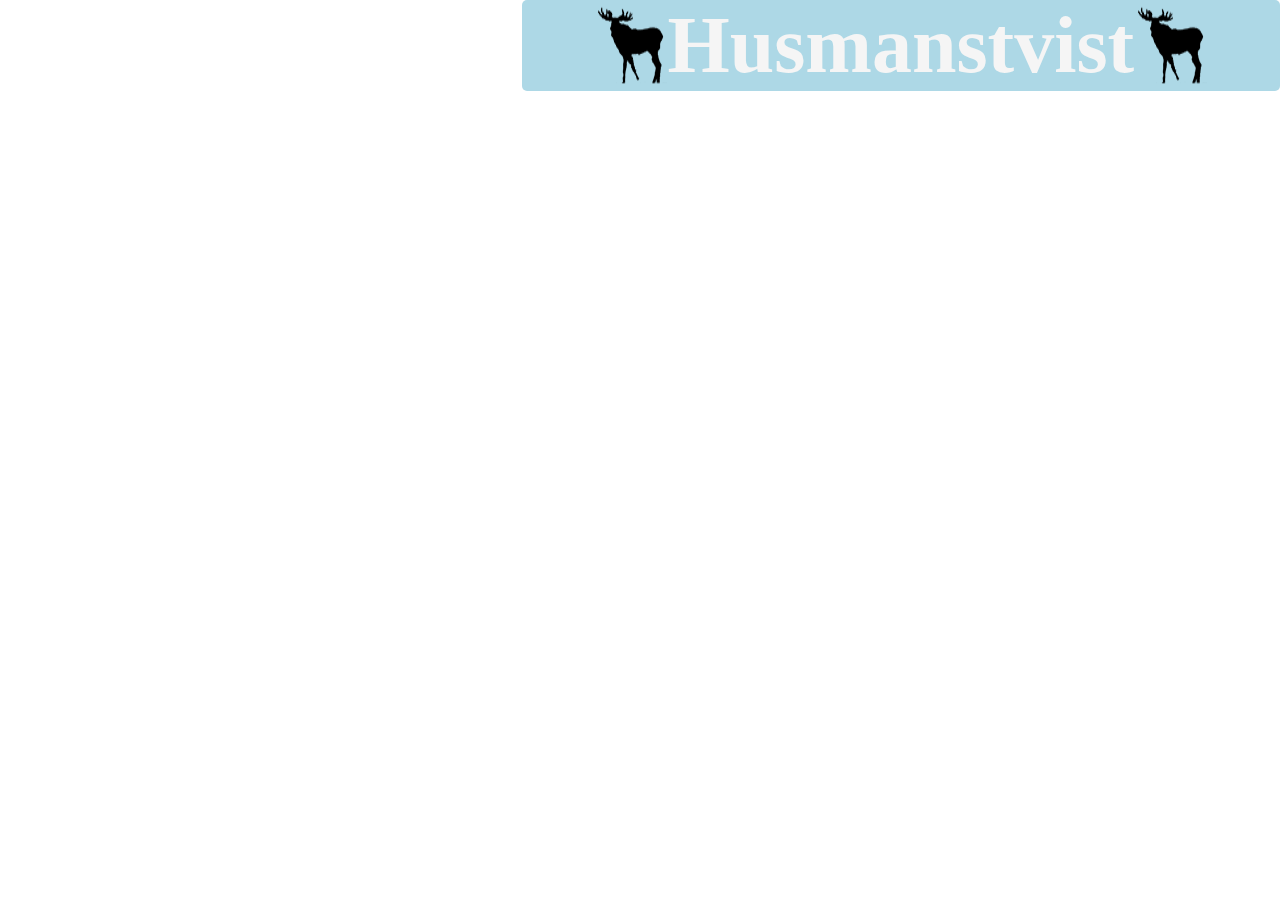
==== index.html @ 61f6ceaa "29 NOVEMBER LEKTION" ====
<!DOCTYPE html>
<html lang="en">
<head>
    <meta charset="UTF-8">
    <meta http-equiv="X-UA-Compatible" content="IE=edge">
    <meta name="viewport" content="width=device-width, initial-scale=1.0">
    <title>Husmanstvist</title>
    <link rel="stylesheet" href="css/style.css">
</head>
<body>
    <!-- a taggen länkar till andra sidor -->
    <div id="grid_index">
        <header> 
            <img src="img/animals/Namnlöst-1.png" alt="Älg">
            <h1>Husmanstvist</h1>
            <img src="img/animals/Namnlöst-1.png" alt="Älg">
        </header>


    </div>
</body>
</html>
---- css/style.css ----
*{
    color: whitesmoke;
    padding: 0;
    margin: 0;
    box-sizing: border-box;
}

body{
    background: white;
}

header{
    grid-area: he;
    background:lightblue;
    border-radius: 5px;
    display: flex;
    justify-content: center;
    font-size: 40px;
}

h2{
    background-color: pink;
    padding: 10px;
    font-family:'Lucida Sans', 'Lucida Sans Regular', 'Lucida Grande', 'Lucida Sans Unicode', Geneva, Verdana, sans-serif;
    text-align: center;
}

#grid_index{
    display: grid;
    grid-template-areas: 
    "hr hr hr hr";
}



#grid_meny{
    display: grid;
    height: 100vh;
    gap: 3px;
    margin: 3px;
    grid-template-columns: 1fr 1fr 1fr 1fr;
    grid-template-rows: 100px 1fr 1fr 50px;
    grid-template-areas: 
    "he he he he"
    "s1 s2 s3 s4"
    "s5 s6 s7 s8"
    "fo fo fo fo";
}

.meny{
  background:lightblue;
  border-radius: 5px;
}

#img_meny{
    height: auto;
    width: 50%;
    margin-right: auto;
    margin-left: auto;
    margin-top: 10px;
    display: block;
}

#sec1{
    grid-area: s1;
}

#sec2{
    grid-area: s2;
}

#sec3{
    grid-area: s3;
}

#sec4{
    grid-area: s4;
}

#sec5{
    grid-area: s5;
}

#sec6{
    grid-area: s6;
}

#sec7{
    grid-area: s7;
}

#sec8{
    grid-area: s8;
}


#footermeny{
    grid-area: fo;
    background:lightblue; 
    border-radius: 5px;
}
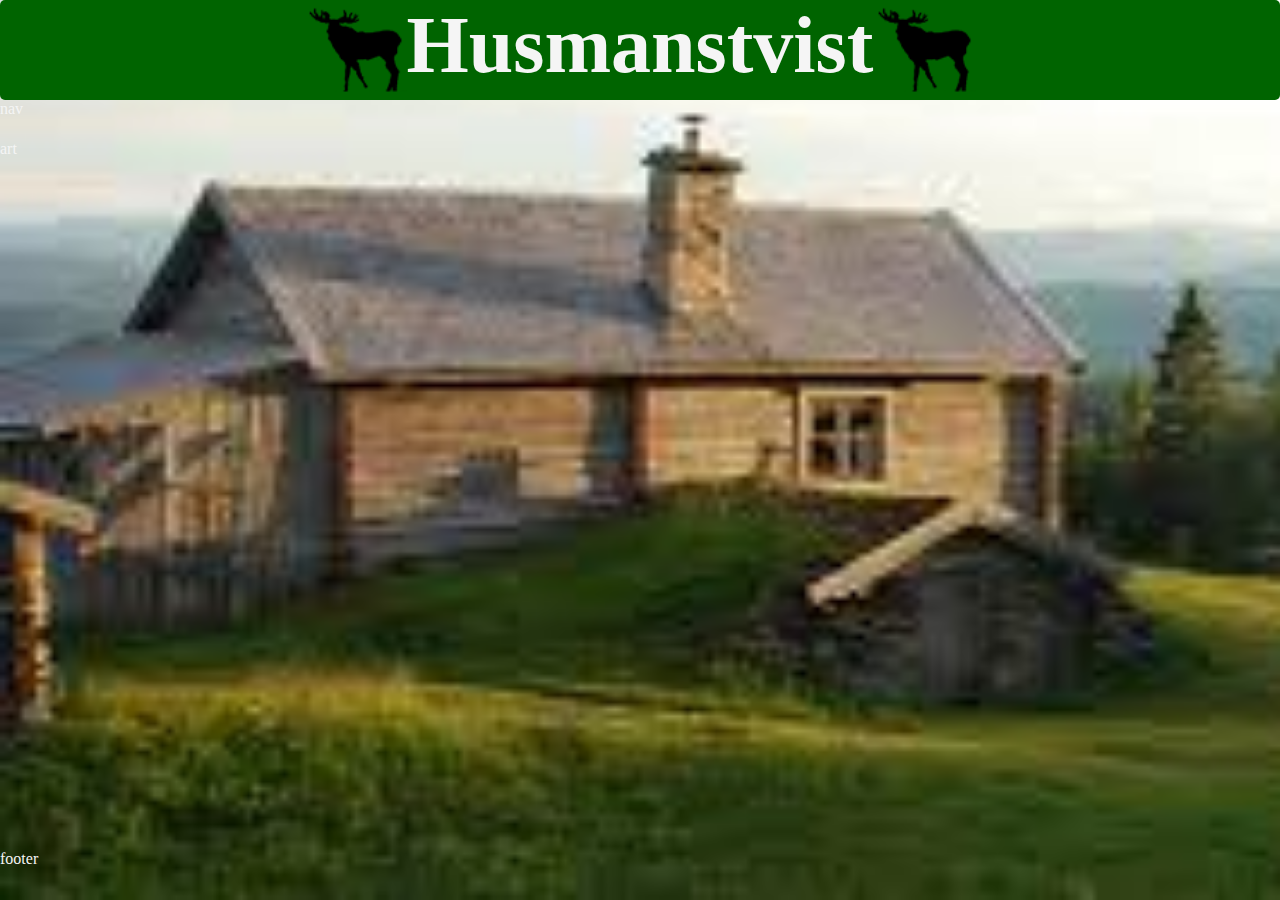
==== commit b896ac3a: "Kort ändring 30 November" ====
--- a/index.html
+++ b/index.html
@@ -10,12 +10,20 @@
 <body>
     <!-- a taggen länkar till andra sidor -->
     <div id="grid_index">
-        <header> 
+        <header id="index_header"> 
             <img src="img/animals/Namnlöst-1.png" alt="Älg">
             <h1>Husmanstvist</h1>
             <img src="img/animals/Namnlöst-1.png" alt="Älg">
         </header>
-
+        <nav id="index_nav">
+            nav
+        </nav>
+        <article id="index_article">
+            art
+        </article>
+        <footer id="index_footer">
+            footer
+        </footer>
 
     </div>
 </body>
--- a/css/style.css
+++ b/css/style.css
@@ -11,7 +11,7 @@
 
 header{
     grid-area: he;
-    background:lightblue;
+    background:darkgreen;
     border-radius: 5px;
     display: flex;
     justify-content: center;
@@ -27,11 +27,32 @@
 
 #grid_index{
     display: grid;
+    height: 100vh;
+    background-image: url("../img/Stugan.png");
+    background-size: cover;
+    grid-template-rows: 100px 40px 1fr 50px;
     grid-template-areas: 
-    "hr hr hr hr";
+    "hr hr hr hr"
+    "nv nv nv nv"
+    "ar ar ar ar"
+    "fr fr fr fr";
 }
 
+#index_header{
+    grid-area: hr;
+}
 
+#index_nav{
+    grid-area: nv;
+}
+
+#index_article{
+    grid-area: ar;
+}
+
+#index_footer{
+    grid-area: fr;
+}
 
 #grid_meny{
     display: grid;
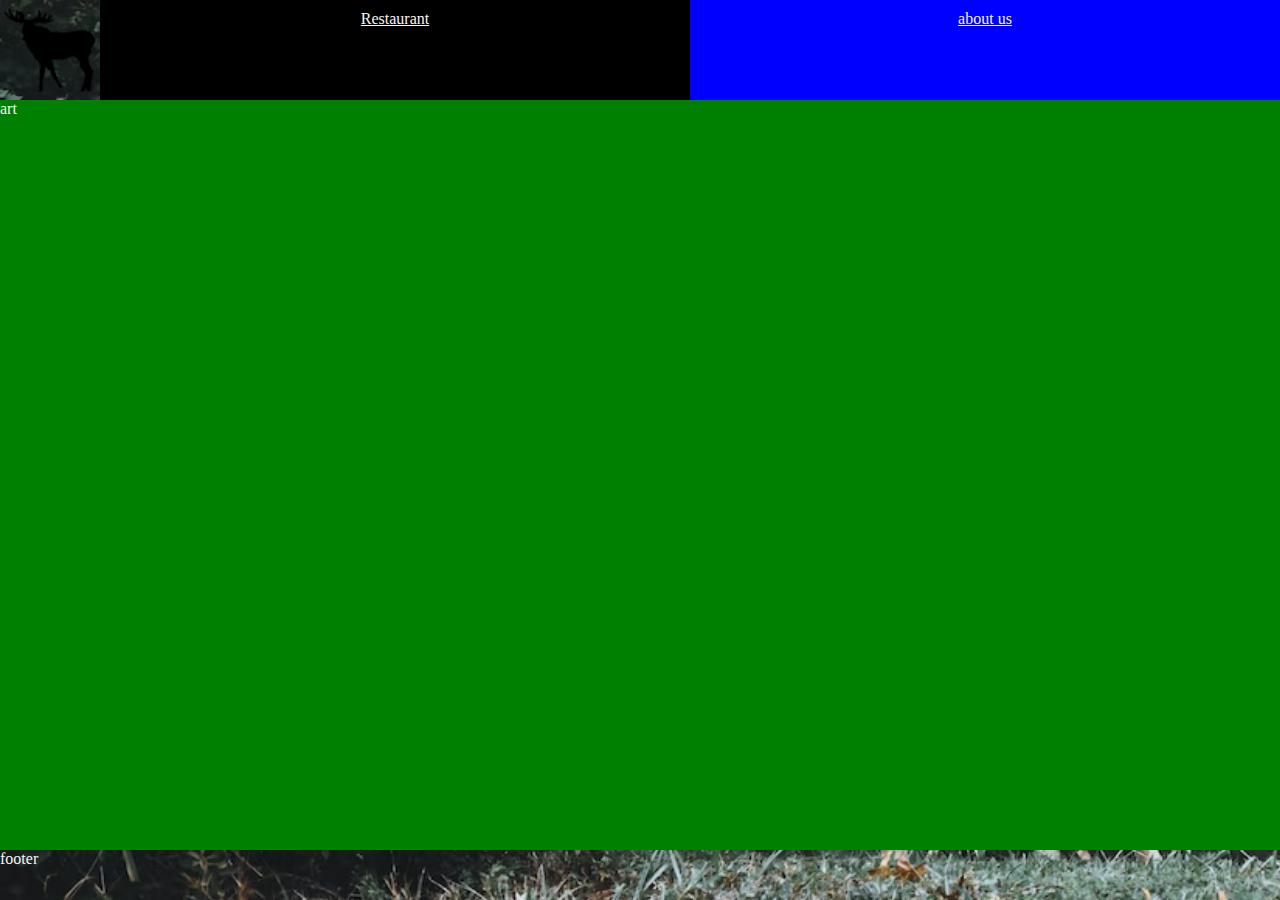
==== commit 96425322: "progress idag spara" ====
--- a/index.html
+++ b/index.html
@@ -4,7 +4,7 @@
     <meta charset="UTF-8">
     <meta http-equiv="X-UA-Compatible" content="IE=edge">
     <meta name="viewport" content="width=device-width, initial-scale=1.0">
-    <title>Husmanstvist</title>
+    <title>Roadkill safari</title>
     <link rel="stylesheet" href="css/style.css">
 </head>
 <body>
@@ -12,11 +12,12 @@
     <div id="grid_index">
         <header id="index_header"> 
             <img src="img/animals/Namnlöst-1.png" alt="Älg">
-            <h1>Husmanstvist</h1>
-            <img src="img/animals/Namnlöst-1.png" alt="Älg">
         </header>
-        <nav id="index_nav">
-            nav
+        <nav id="index_nav1" class="nav_start">
+           <a href="meny.html">Restaurant</a> 
+        </nav>
+        <nav id="index_nav2" class="nav_start">
+           <a href="">about us</a>
         </nav>
         <article id="index_article">
             art
--- a/css/style.css
+++ b/css/style.css
@@ -11,11 +11,11 @@
 
 header{
     grid-area: he;
-    background:darkgreen;
     border-radius: 5px;
     display: flex;
     justify-content: center;
     font-size: 40px;
+    color: black;
 }
 
 h2{
@@ -28,26 +28,42 @@
 #grid_index{
     display: grid;
     height: 100vh;
-    background-image: url("../img/Stugan.png");
+    background-image: url("../img/background.jpg");
     background-size: cover;
-    grid-template-rows: 100px 40px 1fr 50px;
+    grid-template-rows: 100px 1fr 50px;
+    grid-template-columns: 100px 1fr 1fr;
     grid-template-areas: 
-    "hr hr hr hr"
-    "nv nv nv nv"
-    "ar ar ar ar"
-    "fr fr fr fr";
+    "hr n1 n2"
+    "ar ar ar"
+    "fr fr fr";
 }
 
 #index_header{
     grid-area: hr;
 }
 
-#index_nav{
-    grid-area: nv;
+.nav_start{
+    text-align: center;
+    padding-top: 10px;
+
+}
+.nav_start:hover{
+    
+}
+
+#index_nav1{
+    grid-area: n1;
+    background: black;
+}
+
+#index_nav2{
+    grid-area: n2;
+    background: blue;
 }
 
 #index_article{
     grid-area: ar;
+    background: green;
 }
 
 #index_footer{
@@ -67,12 +83,10 @@
     "s5 s6 s7 s8"
     "fo fo fo fo";
 }
-
 .meny{
   background:lightblue;
   border-radius: 5px;
 }
-
 #img_meny{
     height: auto;
     width: 50%;
@@ -81,40 +95,30 @@
     margin-top: 10px;
     display: block;
 }
-
 #sec1{
     grid-area: s1;
 }
-
 #sec2{
     grid-area: s2;
 }
-
 #sec3{
     grid-area: s3;
 }
-
 #sec4{
     grid-area: s4;
 }
-
 #sec5{
     grid-area: s5;
 }
-
 #sec6{
     grid-area: s6;
 }
-
 #sec7{
     grid-area: s7;
 }
-
 #sec8{
     grid-area: s8;
 }
-
-
 #footermeny{
     grid-area: fo;
     background:lightblue; 
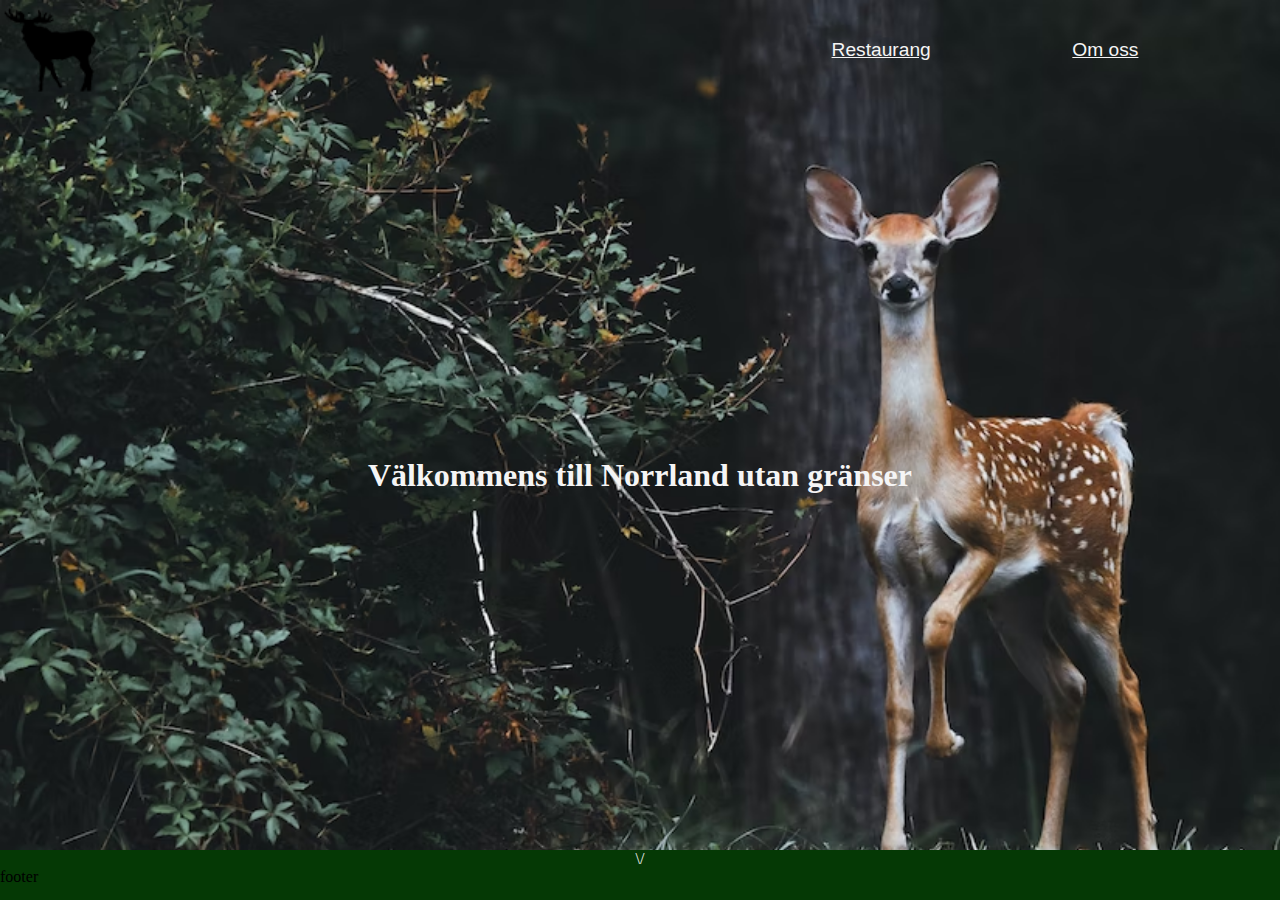
==== commit 9f552a2c: "2 December js test" ====
--- a/index.html
+++ b/index.html
@@ -13,19 +13,22 @@
         <header id="index_header"> 
             <img src="img/animals/Namnlöst-1.png" alt="Älg">
         </header>
-        <nav id="index_nav1" class="nav_start">
-           <a href="meny.html">Restaurant</a> 
-        </nav>
-        <nav id="index_nav2" class="nav_start">
-           <a href="">about us</a>
+        <div id="empty"></div>
+        <nav id="index_nav">
+           <a href="meny.html">Restaurang</a> 
+           <a href="">Om oss</a>
         </nav>
         <article id="index_article">
-            art
+            <h1>Välkommens till Norrland utan gränser</h1>
         </article>
         <footer id="index_footer">
+            <div id="button">\/</div>
             footer
         </footer>
 
     </div>
+
+<script src="js/footergrej.js"></script>
+
 </body>
 </html>--- a/css/style.css
+++ b/css/style.css
@@ -33,7 +33,7 @@
     grid-template-rows: 100px 1fr 50px;
     grid-template-columns: 100px 1fr 1fr;
     grid-template-areas: 
-    "hr n1 n2"
+    "hr em nv"
     "ar ar ar"
     "fr fr fr";
 }
@@ -42,32 +42,38 @@
     grid-area: hr;
 }
 
-.nav_start{
-    text-align: center;
-    padding-top: 10px;
+#empty{
+    grid-area: em;
+}
 
-}
 .nav_start:hover{
     
 }
 
-#index_nav1{
-    grid-area: n1;
-    background: black;
-}
-
-#index_nav2{
-    grid-area: n2;
-    background: blue;
+#index_nav{
+    display: flex;
+    grid-area: nv;
+    justify-content: space-evenly;
+    align-items: center;
+    font-family: 'Lucida Sans', 'Lucida Sans Regular', 'Lucida Grande', 'Lucida Sans Unicode', Geneva, Verdana, sans-serif;
+    font-size: larger;
 }
 
 #index_article{
+    display: flex;
     grid-area: ar;
-    background: green;
+    align-items: center;
+    justify-content: center;
 }
 
 #index_footer{
     grid-area: fr;
+    background: rgb(5, 57, 5);
+    color: black;
+}
+
+#button{
+    text-align: center;
 }
 
 #grid_meny{
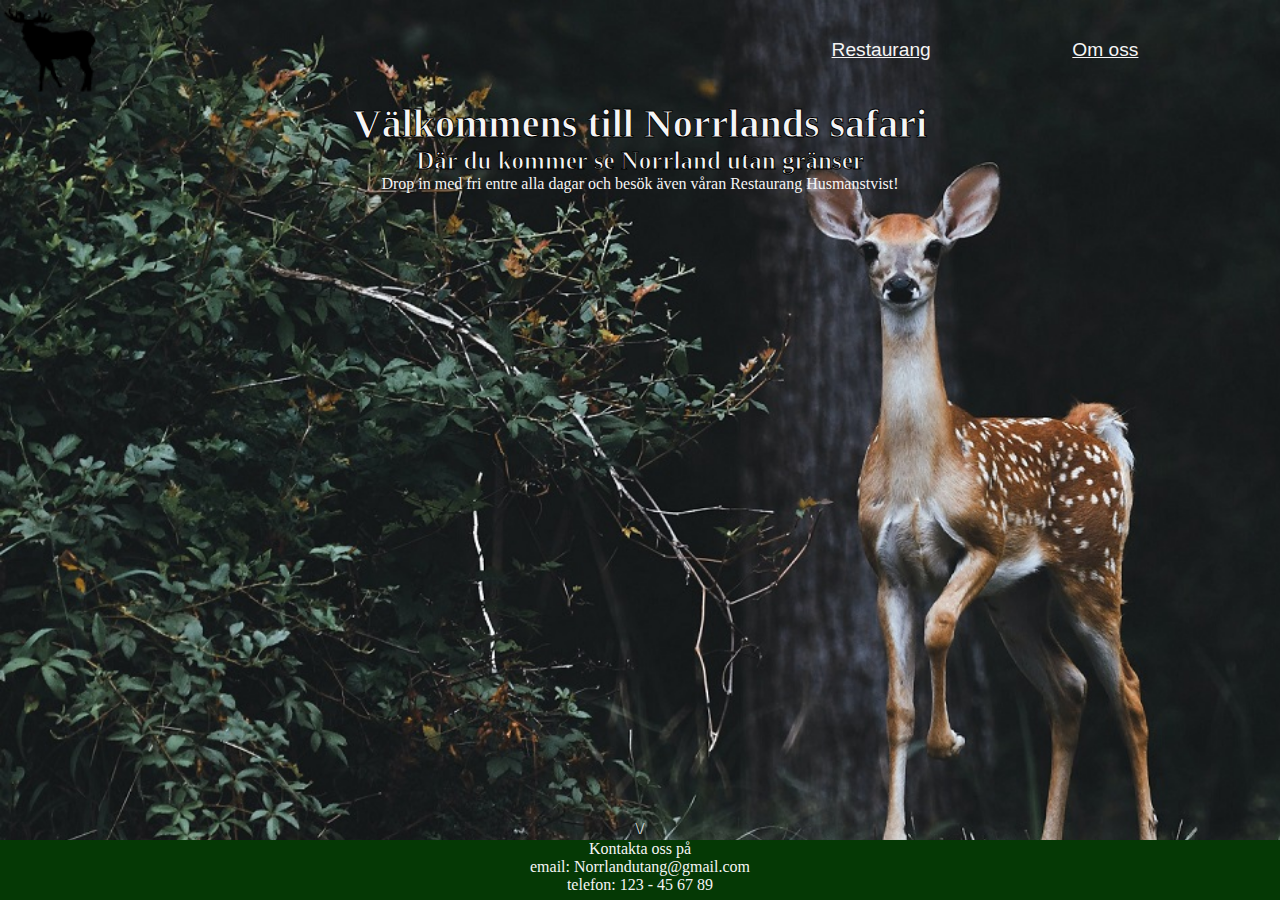
==== commit a7a5e9d2: "Härligt jobb idag 13 December" ====
--- a/index.html
+++ b/index.html
@@ -4,26 +4,30 @@
     <meta charset="UTF-8">
     <meta http-equiv="X-UA-Compatible" content="IE=edge">
     <meta name="viewport" content="width=device-width, initial-scale=1.0">
-    <title>Roadkill safari</title>
+    <title>Norrlands safari</title>
     <link rel="stylesheet" href="css/style.css">
 </head>
 <body>
-    <!-- a taggen länkar till andra sidor -->
+
     <div id="grid_index">
         <header id="index_header"> 
             <img src="img/animals/Namnlöst-1.png" alt="Älg">
         </header>
-        <div id="empty"></div>
+        <div id="tom"></div>
         <nav id="index_nav">
            <a href="meny.html">Restaurang</a> 
-           <a href="">Om oss</a>
+           <a href="om_oss.html">Om oss</a>
         </nav>
         <article id="index_article">
-            <h1>Välkommens till Norrland utan gränser</h1>
+            <h1 class = "framsida" id="h1framsida">Välkommens till Norrlands safari</h1>
+            <h2 class = "framsida" id="h2framsida">Där du kommer se Norrland utan gränser</h2>
+            <p id="pframdsida">Drop in med fri entre alla dagar och besök även våran Restaurang Husmanstvist!</p>
         </article>
+        <div id="button">\/</div>
         <footer id="index_footer">
-            <div id="button">\/</div>
-            footer
+            <p>Kontakta oss på</p>
+            <p>email: Norrlandutang@gmail.com</p>
+            <p>telefon: 123 - 45 67 89</p>
         </footer>
 
     </div>
--- a/css/style.css
+++ b/css/style.css
@@ -3,10 +3,6 @@
     padding: 0;
     margin: 0;
     box-sizing: border-box;
-}
-
-body{
-    background: white;
 }
 
 header{
@@ -18,23 +14,19 @@
     color: black;
 }
 
-h2{
-    background-color: pink;
-    padding: 10px;
-    font-family:'Lucida Sans', 'Lucida Sans Regular', 'Lucida Grande', 'Lucida Sans Unicode', Geneva, Verdana, sans-serif;
-    text-align: center;
-}
+/* --------------------------index/om_oss------------------ */
 
 #grid_index{
     display: grid;
     height: 100vh;
-    background-image: url("../img/background.jpg");
+    background-image: url("../img/backgrounds/background.jpg");
     background-size: cover;
-    grid-template-rows: 100px 1fr 50px;
+    grid-template-rows: 100px 1fr 20px 60px;
     grid-template-columns: 100px 1fr 1fr;
     grid-template-areas: 
     "hr em nv"
     "ar ar ar"
+    "bu bu bu"
     "fr fr fr";
 }
 
@@ -42,13 +34,7 @@
     grid-area: hr;
 }
 
-#empty{
-    grid-area: em;
-}
-
-.nav_start:hover{
-    
-}
+#tom{ grid-area: em;}
 
 #index_nav{
     display: flex;
@@ -59,74 +45,119 @@
     font-size: larger;
 }
 
+.nav_start:hover{
+    
+}
+
 #index_article{
-    display: flex;
     grid-area: ar;
     align-items: center;
     justify-content: center;
+    text-align: center;
+}
+
+.framsida{
+    -webkit-text-stroke: 1px;
+    -webkit-text-stroke-color: black;
+}
+
+#h1framsida{ font-size: 40px;}
+#h2framsida{ font-size: 25px;}
+#pframsida{ font-size: 10px;}
+
+#button{
+    grid-area: bu;
+    text-align: center;
 }
 
 #index_footer{
     grid-area: fr;
     background: rgb(5, 57, 5);
     color: black;
-}
-
-#button{
     text-align: center;
 }
 
+/* -------------------------------------------------Meny------------------------------------------------------------------- */
+
 #grid_meny{
     display: grid;
+    background-image: url("../img/backgrounds/patrick-fore-bg20VZvrfvY-unsplash.jpg");
+    background-size: cover;
     height: 100vh;
-    gap: 3px;
-    margin: 3px;
-    grid-template-columns: 1fr 1fr 1fr 1fr;
-    grid-template-rows: 100px 1fr 1fr 50px;
+    grid-template-rows: 100px 1fr 50px;
     grid-template-areas: 
-    "he he he he"
-    "s1 s2 s3 s4"
-    "s5 s6 s7 s8"
-    "fo fo fo fo";
+    "he"
+    "ko"
+    "fo";
 }
+#kontainer{
+    grid-area: ko;
+    display: grid;
+    grid-template-areas: 
+    "s1 s2 s3"
+    "s4 s5 s6";
+    grid-template-columns: 1fr 1fr 1fr;
+    grid-template-rows: 1fr 1fr;
+    align-items: center;
+    justify-items: center;
+  
+}
+
 .meny{
-  background:lightblue;
-  border-radius: 5px;
+  border-radius: 20px;
+  width: 300px;
+  height: 200px;
+  margin: 0;
 }
-#img_meny{
-    height: auto;
-    width: 50%;
-    margin-right: auto;
-    margin-left: auto;
-    margin-top: 10px;
-    display: block;
-}
+
 #sec1{
     grid-area: s1;
+    background-image: url("../img/food/köttbullepizza.jpg");
+    background-size: cover;
+    
 }
 #sec2{
     grid-area: s2;
+    background-image: url("../img/food/älgkebab.jpg");
+    background-size: cover;
 }
 #sec3{
     grid-area: s3;
+    background-image: url("../img/food/nedladdning.jpg");
+    background-size: cover;
 }
 #sec4{
     grid-area: s4;
+    background-image: url("../img/food/Oxjärp.jpg");
+    background-size: cover;
 }
 #sec5{
     grid-area: s5;
+    background-image: url("../img/food/raggmunk.jpg");
+    background-size: cover;
 }
 #sec6{
     grid-area: s6;
+    background-image: url("../img/food/ceasar.jpg");
+    background-size: cover;
 }
-#sec7{
-    grid-area: s7;
+
+.osynlig{
+    opacity: 0%;
+    height: 100%;
+    padding: 10px;
+    text-align: center;
+    border-radius: 20px;
 }
-#sec8{
-    grid-area: s8;
+.osynlig:hover{
+    opacity: 100%;
+    background: rgba(0, 0, 0, 0.7);
 }
+
 #footermeny{
     grid-area: fo;
-    background:lightblue; 
-    border-radius: 5px;
-}+    text-align: center;
+}
+
+/* ------------------ */
+
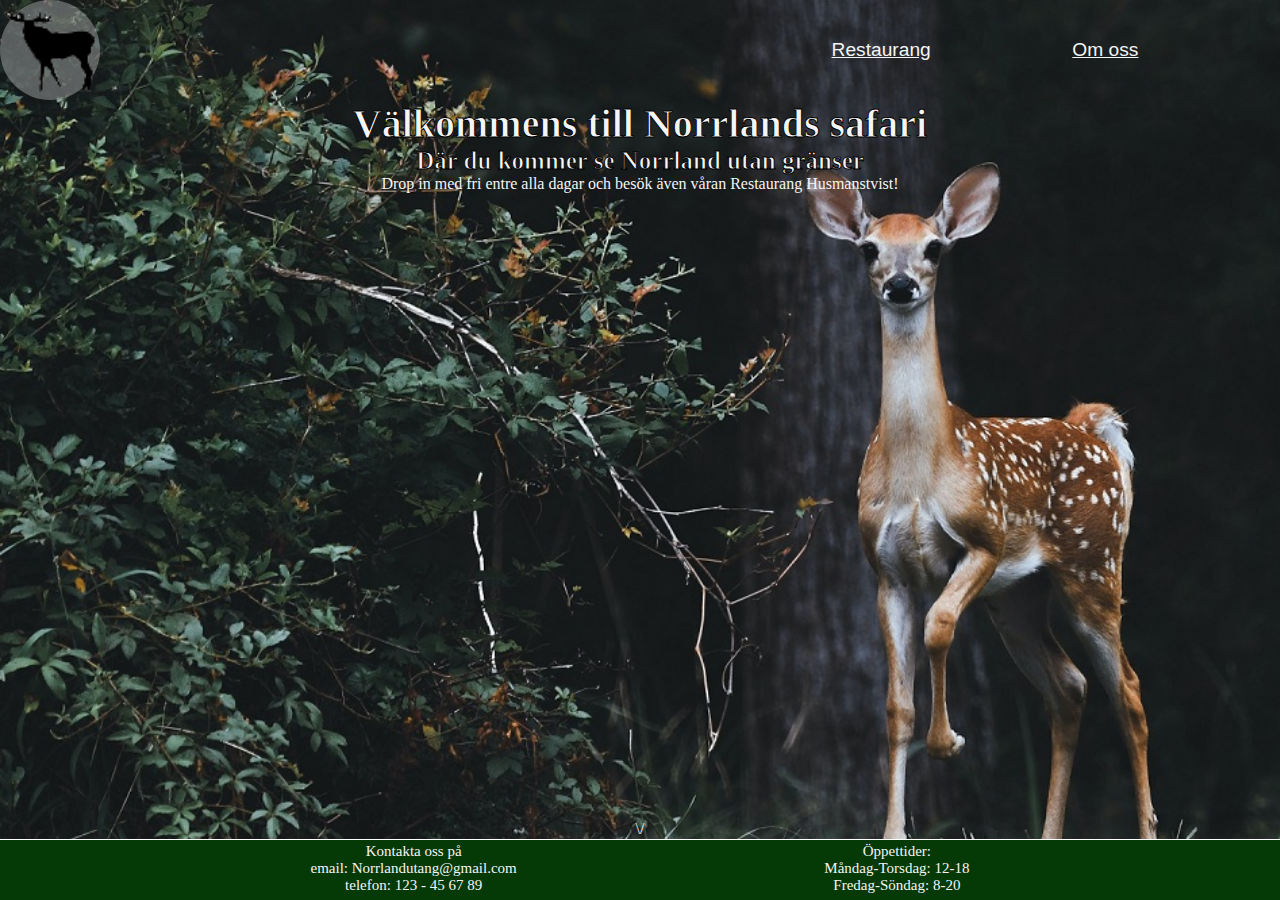
==== commit 6084babd: "bara bra" ====
--- a/index.html
+++ b/index.html
@@ -10,11 +10,11 @@
 <body>
 
     <div id="grid_index">
-        <header id="index_header"> 
+        <div class="logga"> 
             <img src="img/animals/Namnlöst-1.png" alt="Älg">
-        </header>
+        </div>
         <div id="tom"></div>
-        <nav id="index_nav">
+        <nav>
            <a href="meny.html">Restaurang</a> 
            <a href="om_oss.html">Om oss</a>
         </nav>
@@ -23,11 +23,18 @@
             <h2 class = "framsida" id="h2framsida">Där du kommer se Norrland utan gränser</h2>
             <p id="pframdsida">Drop in med fri entre alla dagar och besök även våran Restaurang Husmanstvist!</p>
         </article>
-        <div id="button">\/</div>
-        <footer id="index_footer">
-            <p>Kontakta oss på</p>
-            <p>email: Norrlandutang@gmail.com</p>
-            <p>telefon: 123 - 45 67 89</p>
+        <div class="knapp">\/</div>
+        <footer>
+            <div>
+                <p>Kontakta oss på</p>
+                <p>email: Norrlandutang@gmail.com</p>
+                <p>telefon: 123 - 45 67 89</p>
+            </div>
+            <div>
+                <p>Öppettider:</p>
+                <p>Måndag-Torsdag: 12-18</p>
+                <p>Fredag-Söndag: 8-20</p>
+            </div>
         </footer>
 
     </div>
--- a/css/style.css
+++ b/css/style.css
@@ -5,13 +5,42 @@
     box-sizing: border-box;
 }
 
-header{
-    grid-area: he;
-    border-radius: 5px;
+.logga{
+    grid-area: lo;
     display: flex;
     justify-content: center;
-    font-size: 40px;
+    background: rgba(255, 255, 255, 0.3);
+    border-radius: 100px;
+}
+
+nav{
+    display: flex;
+    grid-area: nv;
+    justify-content: space-evenly;
+    align-items: center;
+    font-family: 'Lucida Sans', 'Lucida Sans Regular', 'Lucida Grande', 'Lucida Sans Unicode', Geneva, Verdana, sans-serif;
+    font-size: larger;
+}
+
+footer{
+    grid-area: fr;
+    display: flex;
+    background: rgb(5, 57, 5);
     color: black;
+    text-align: center;
+    justify-content: space-evenly;
+    font-size: 15px;
+    padding: 3px;
+    outline: solid 1px;
+    outline-color: white;
+}
+
+.knapp{
+    grid-area: kn;
+    display: flex;
+    width: 100%;
+    justify-content: center;
+    position: absolute;
 }
 
 /* --------------------------index/om_oss------------------ */
@@ -24,14 +53,11 @@
     grid-template-rows: 100px 1fr 20px 60px;
     grid-template-columns: 100px 1fr 1fr;
     grid-template-areas: 
-    "hr em nv"
+    "lo em nv"
     "ar ar ar"
-    "bu bu bu"
+    "kn kn kn"
     "fr fr fr";
-}
-
-#index_header{
-    grid-area: hr;
+    position: relative;
 }
 
 #tom{ grid-area: em;}
@@ -43,10 +69,6 @@
     align-items: center;
     font-family: 'Lucida Sans', 'Lucida Sans Regular', 'Lucida Grande', 'Lucida Sans Unicode', Geneva, Verdana, sans-serif;
     font-size: larger;
-}
-
-.nav_start:hover{
-    
 }
 
 #index_article{
@@ -65,15 +87,40 @@
 #h2framsida{ font-size: 25px;}
 #pframsida{ font-size: 10px;}
 
-#button{
-    grid-area: bu;
-    text-align: center;
-}
-
-#index_footer{
-    grid-area: fr;
-    background: rgb(5, 57, 5);
-    color: black;
+
+/* ------------------------------------------------Om oss---------------------------------------- */
+
+#article_om_oss{
+    grid-area: ar;
+    display: grid;
+    width: 100%;
+    height: 100%;
+    grid-template-areas: 
+    "bt vg";
+    grid-template-columns: 1fr 1fr;
+}
+
+#kontainer_om_oss{
+    padding: 30px 30px 30px 70px;
+    grid-area: bt;
+    width: 600px;
+    height: 400px;
+}
+
+#bröd_text_om_oss{
+    display: flex;
+    flex-direction: column;
+    justify-content: space-evenly;
+    text-align: center;
+    background: rgba(0, 0, 0, 0.7);
+    padding: 10px;
+    border-radius: 20px;
+    width: 100%;
+    height: 100%;
+}
+
+#våra_guider_om_oss{
+    grid-area: vg;
     text-align: center;
 }
 
@@ -81,26 +128,29 @@
 
 #grid_meny{
     display: grid;
-    background-image: url("../img/backgrounds/patrick-fore-bg20VZvrfvY-unsplash.jpg");
+    background: url("../img/backgrounds/rex-pickar-zUmQH_rI2kg-unsplash.jpg");
     background-size: cover;
     height: 100vh;
-    grid-template-rows: 100px 1fr 50px;
+    grid-template-rows: 100px 1fr 20px 60px;
+    grid-template-columns: 100px 1fr 1fr;
     grid-template-areas: 
-    "he"
-    "ko"
-    "fo";
+    "lo ti nv"
+    "ko ko ko"
+    "kn kn kn"
+    "fr fr fr";
+}
+#headermeny{ grid-area: he;}
+#titel_restaurang{
+    grid-area: ti;
 }
 #kontainer{
     grid-area: ko;
-    display: grid;
-    grid-template-areas: 
-    "s1 s2 s3"
-    "s4 s5 s6";
-    grid-template-columns: 1fr 1fr 1fr;
-    grid-template-rows: 1fr 1fr;
+    display: flex;
+    flex-wrap: wrap;
+    justify-content: space-evenly;
     align-items: center;
     justify-items: center;
-  
+    gap: 50px;
 }
 
 .meny{
@@ -108,32 +158,34 @@
   width: 300px;
   height: 200px;
   margin: 0;
+  background: rgba(0, 0, 0, 0.3);
+  background-blend-mode: darken;
 }
 
 #sec1{
     grid-area: s1;
-    background-image: url("../img/food/köttbullepizza.jpg");
+    background-image: url("../img/food/sahal-hameed-Nq9KlQTTEbQ-unsplash.jpg");
     background-size: cover;
     
 }
 #sec2{
     grid-area: s2;
-    background-image: url("../img/food/älgkebab.jpg");
+    background-image: url("../img/food/alexander-mils-SNLfVYmL8os-unsplash.jpg");
     background-size: cover;
 }
 #sec3{
     grid-area: s3;
-    background-image: url("../img/food/nedladdning.jpg");
+    background-image: url("../img/food/sanket-shah-eEWlcfydzQ4-unsplash.jpg");
     background-size: cover;
 }
 #sec4{
     grid-area: s4;
-    background-image: url("../img/food/Oxjärp.jpg");
+    background-image: url("../img/food/victoria-shes-8pK37xtN4bo-unsplash.jpg");
     background-size: cover;
 }
 #sec5{
     grid-area: s5;
-    background-image: url("../img/food/raggmunk.jpg");
+    background-image: url("../img/food/raggmunk.jfif");
     background-size: cover;
 }
 #sec6{
@@ -159,5 +211,5 @@
     text-align: center;
 }
 
-/* ------------------ */
-
+/* ------------------*/
+
